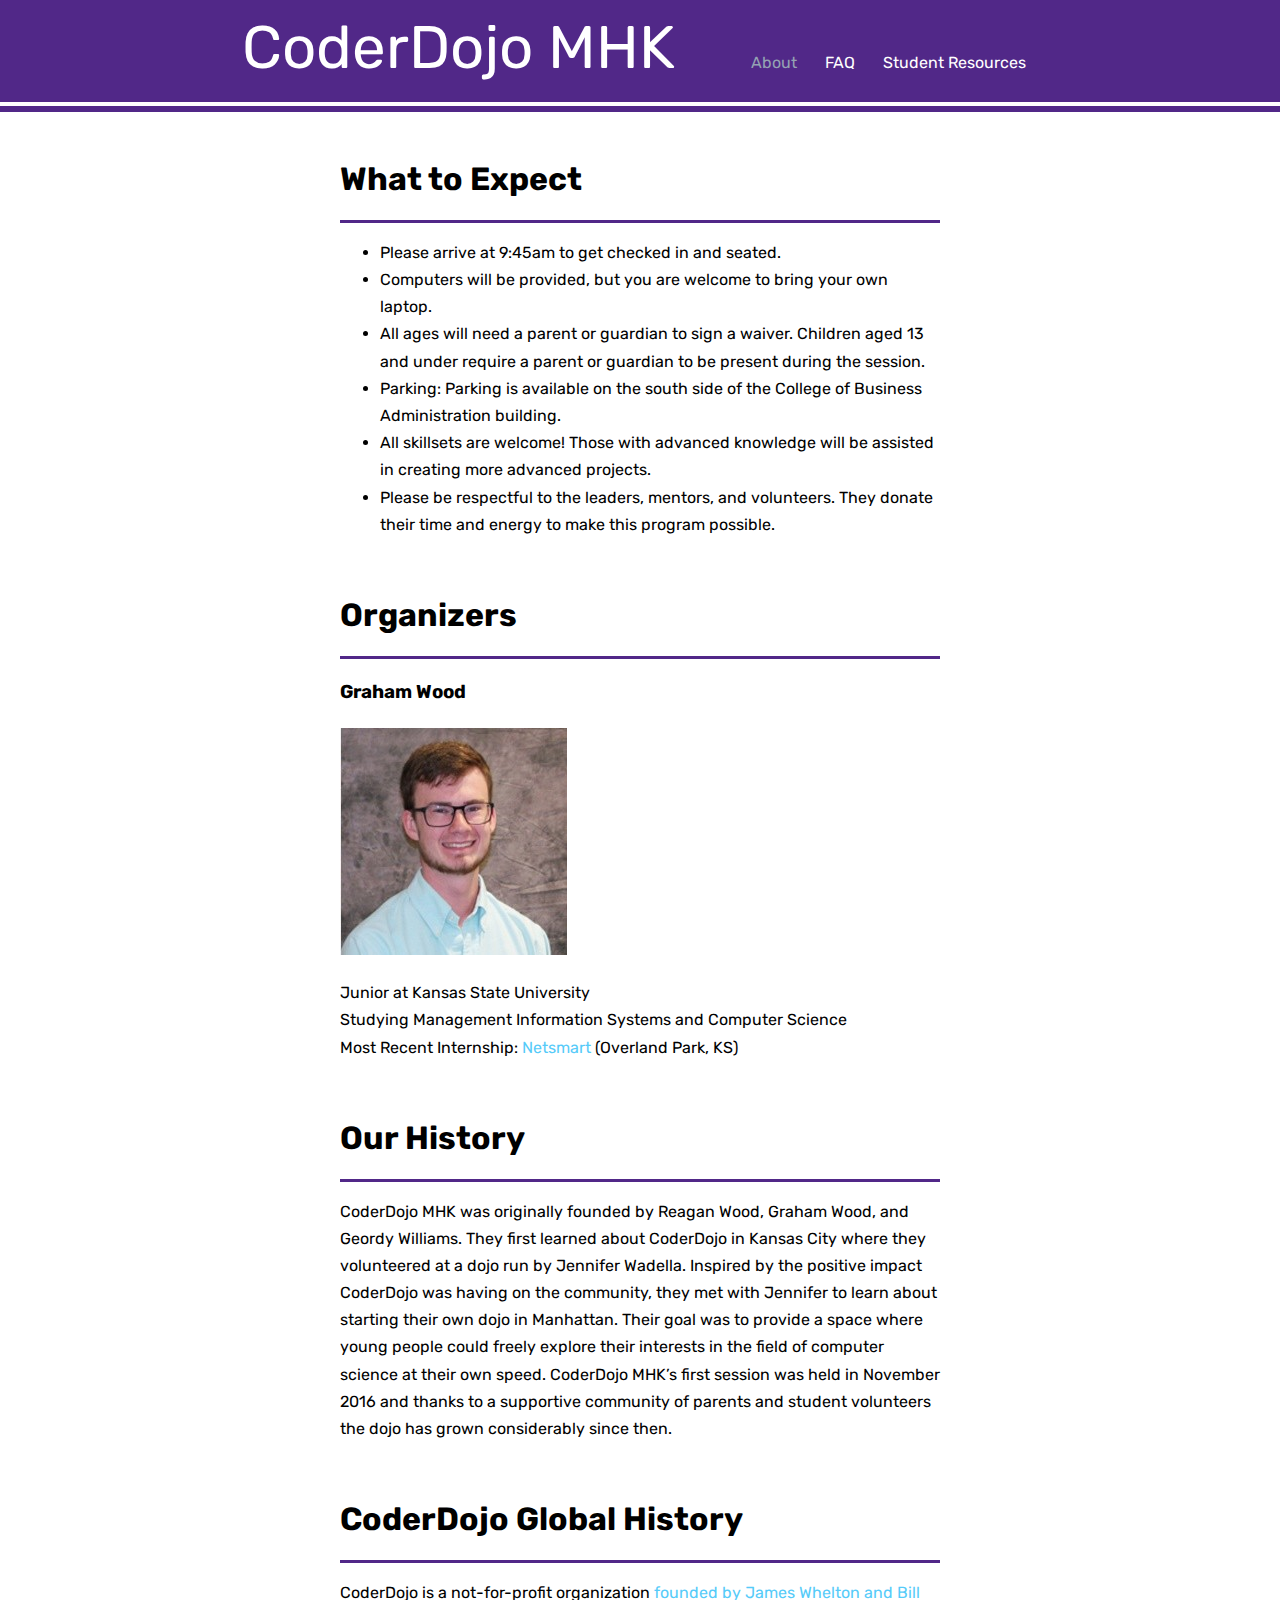
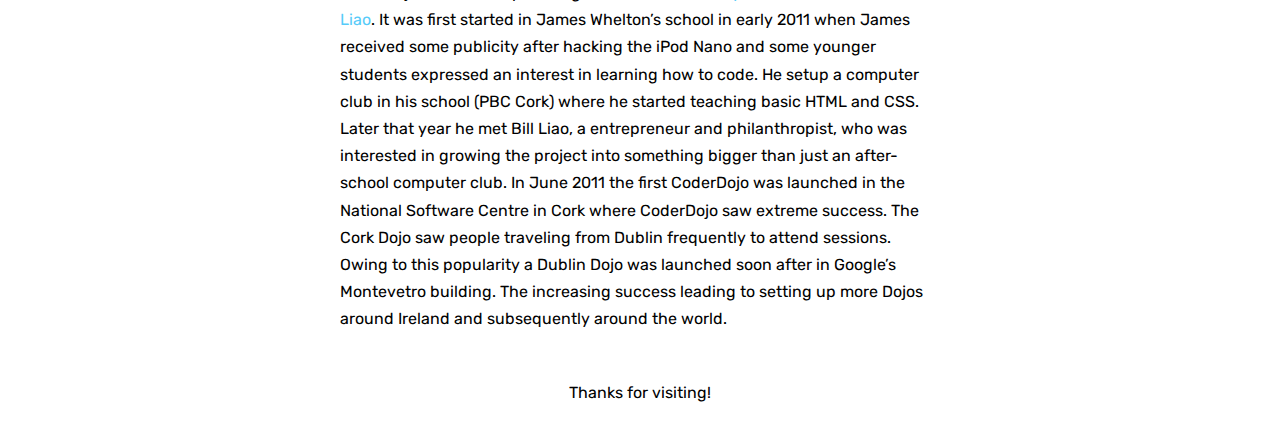
==== about.html @ be298325 "Finish updates" ====
<!DOCTYPE html>
<html lang="en">
<head>
    <meta charset="utf-8">
    <meta name="viewport" content="width=device-width, minimum-scale=1, initial-scale=1">
    <meta http-equiv="X-UA-Compatible" content="IE=edge">
    <link rel="stylesheet" type="text/css" href="https://fonts.googleapis.com/css?family=Rubik">
    <link rel="stylesheet" type="text/css" href="styles/main.css">
    <link rel="shortcut icon" href="favicon.ico">
    <title>About</title>
</head>

<body>
  <header>
  <div class="header-bar">
    <a id="header-title" href="/">CoderDojo MHK</a>
    <div class="header-btns">
      <a id="header-btn-active" href="about.html">About</a>
      <a id="header-btn" href="faq.html">FAQ</a>
      <a id="header-btn" href="student_resources.html">Student&nbsp;Resources</a>
    </div>
    <div class="header-line"></div>
  </div>
  </header>

  <main>
  <div class="container">
    <article>
    <div class="content-item">
      <div class="text">
        <h1 id="title">What to Expect</h1>
        <div class="underline"></div>
        <ul>
          <li>Please arrive at 9:45am to get checked in and seated.</li>
          <li>Computers will be provided, but you are welcome to bring your own laptop.</li>
          <li>All ages will need a parent or guardian to sign a waiver. Children aged 13 and under require a parent or guardian to be present during the session.</li>
          <li>Parking: Parking is available on the south side of the College of Business Administration building.</li>
          <li>All skillsets are welcome! Those with advanced knowledge will be assisted in creating more advanced projects.</li>
          <li>Please be respectful to the leaders, mentors, and volunteers. They donate their time and energy to make this program possible.</li>
        </ul>
      </div>
    </div>
    </article>

    <article>
    <div class="content-item">
      <div class="text">
        <h1 id="title">Organizers</h1>
        <div class="underline"></div>
        <h3>Graham Wood</h3>
        <img src="images/graham.jpeg">
        <p>
          Junior at Kansas State University<br>
          Studying Management Information Systems and Computer Science<br>
          Most Recent Internship: <a href="https://www.ntst.com/">Netsmart</a> (Overland Park, KS)
        <p>
      </div>
    </div>
    </article>

    <article>
    <div class="content-item">
      <div class="text">
        <h1 id="title">Our History</h1>
        <div class="underline"></div>
        <p>CoderDojo MHK was originally founded by Reagan Wood, Graham Wood, and Geordy Williams. They first learned about CoderDojo in Kansas City where they volunteered at a dojo run by Jennifer Wadella. Inspired by the positive impact CoderDojo was having on the community, they met with Jennifer to learn about starting their own dojo in Manhattan. Their goal was to provide a space where young people could freely explore their interests in the field of computer science at their own speed. CoderDojo MHK’s first session was held in November 2016 and thanks to a supportive community of parents and student volunteers the dojo has grown considerably since then.</p>
      </div>
    </div>
    </article>

    <article>
    <div class="content-item">
      <div class="text">
        <h1 id="title">CoderDojo Global History</h1>
        <div class="underline"></div>
        <p>CoderDojo is a not-for-profit organization <a href="http://coderdojo.com/about-us/key-people/">founded by James Whelton and Bill Liao</a>. It was first started in James Whelton’s school in early 2011 when James received some publicity after hacking the iPod Nano and some younger students expressed an interest in learning how to code. He setup a computer club in his school (PBC Cork) where he started teaching basic HTML and CSS. Later that year he met Bill Liao, a entrepreneur and philanthropist, who was interested in growing the project into something bigger than just an after-school computer club. In June 2011 the first CoderDojo was launched in the National Software Centre in Cork where CoderDojo saw extreme success. The Cork Dojo saw people traveling from Dublin frequently to attend sessions. Owing to this popularity a Dublin Dojo was launched soon after in Google’s Montevetro building. The increasing success leading to setting up more Dojos around Ireland and subsequently around the world.</p>
      </div>
    </div>
    </article>

    <footer>
    <div class="footer">
      <p>Thanks for visiting!</p>
    </div>
    </footer>

  </div>
  </main>
</body>
</html>
---- styles/main.css ----
body {
  padding: 0;
  margin: 0;
  font-family: Rubik, sans-serif;
  background-color: white;
}

a {
  text-decoration: none;
  color: #56CBF9;
}

a:visited {
  color: #3066BE;
}

/******************
    HEADER
 ******************/

.header-bar {
  width: 100%;
  height: 100px;
  padding-top: 12px;
  margin-bottom: 40px;
  background-color: #512888;
  text-align: center;
}

#header-title {
  font-size: 60px;
  color: white;
}

.header-btns {
  width: auto;
  display: inline-block;
  margin-top: 20px;
  margin-bottom: 20px;
  margin-left: 60px;
  text-align: center;
}

#header-btn,
#header-btn-active {
  margin-left: 12px;
  margin-right: 12px;
}

#header-btn {
  color: white;
}

#header-btn-active {
  color: #95A3B3;
}

.header-line {
  height: 4px;
  width: auto;
  background-color: white;
  position: relative;
  top: 10px;
}

/******************
    MAIN CONTENT
 ******************/

.container {
  margin-left: auto;
  margin-right: auto;
  width: 90%;
  max-width: 600px;
}

.content-item {
  margin-bottom: 50px;
  line-height: 1.7;
}

.underline {
  height: 3px;
  width: 100%;
  margin-top: -8px;
  background-color: #512888;
}

.footer {
  margin-top: 40px;
  margin-bottom: 20px;
  text-align: center;
}

@media only screen and (max-width: 800px) {
  .header-bar {
    height: 140px;
  }

  .header-btns {
    width: 100%;
    margin-left: 0;
  }

  .header-line {
    width: 100%;
    top: 0;
  }
}

@media only screen and (max-width: 450px) {
  .header-bar {
    height: 115px;
  }

  #header-title {
    font-size: 40px;
  }
}
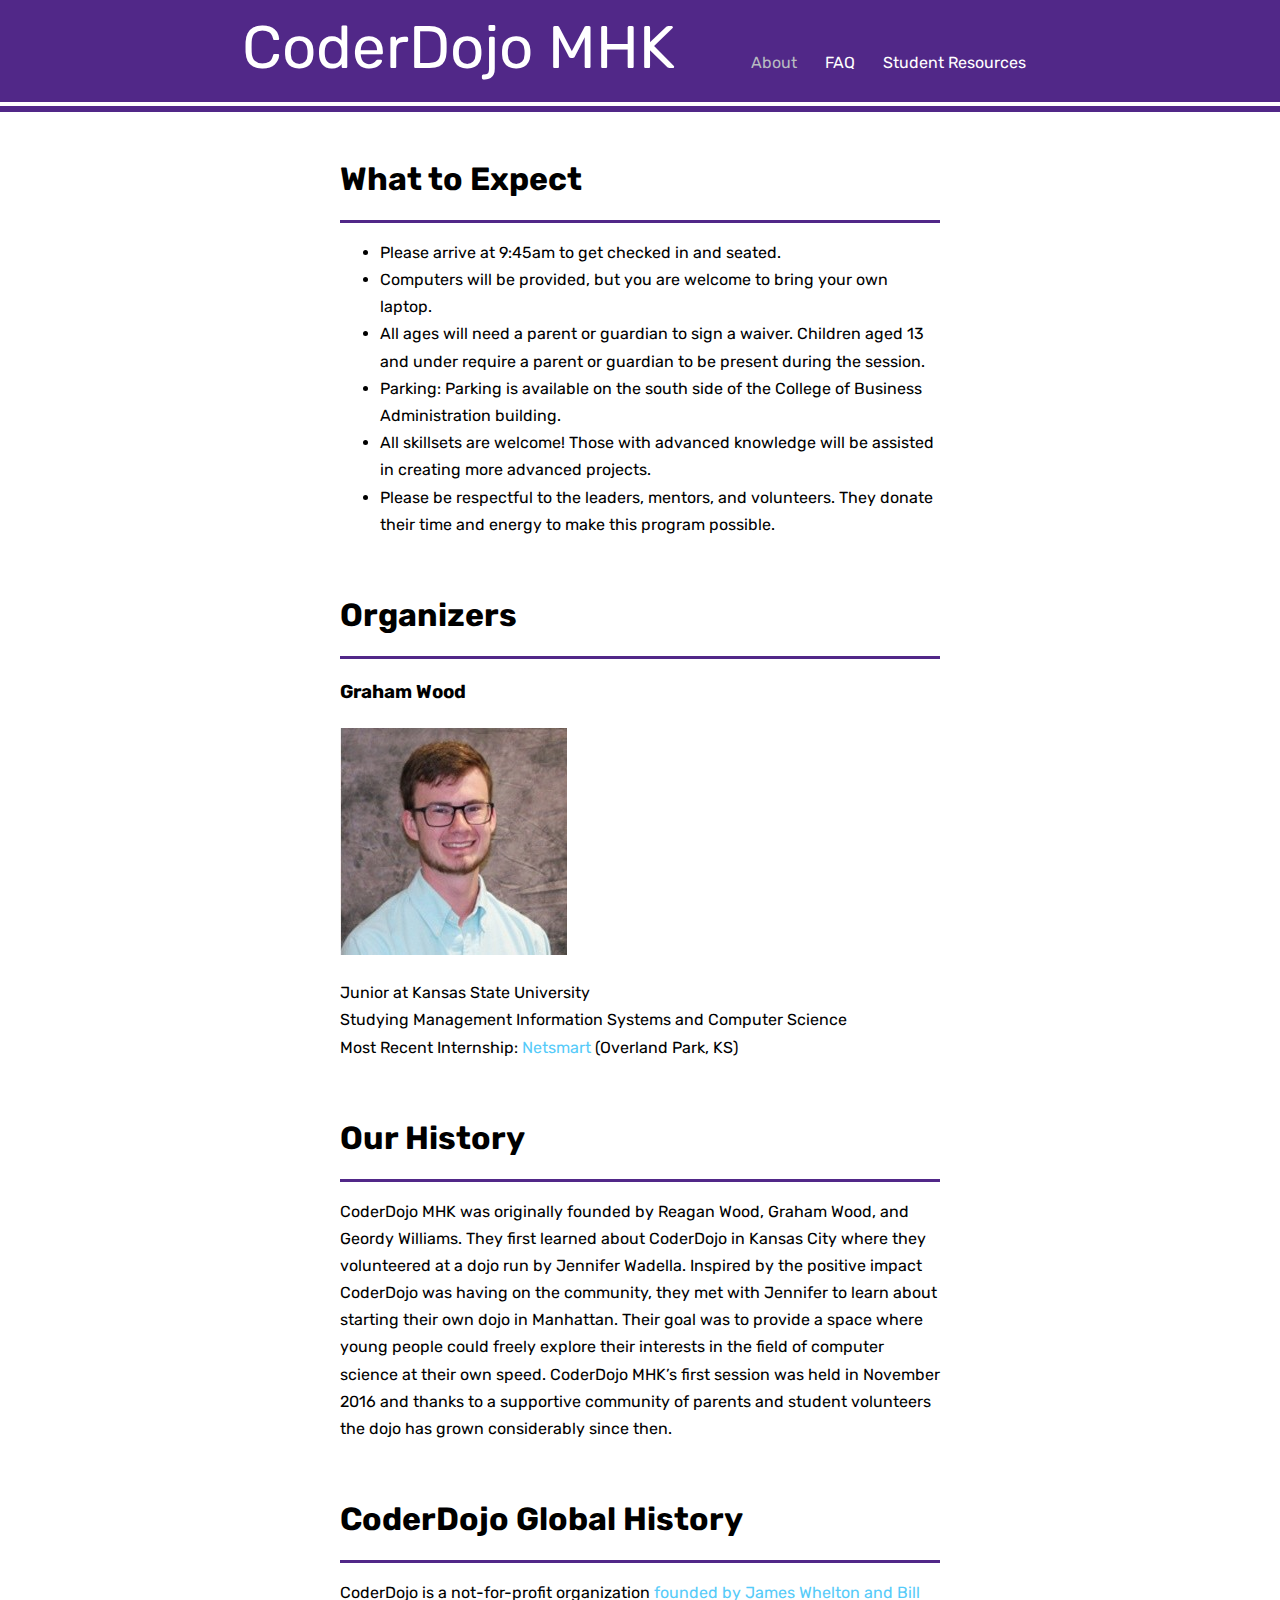
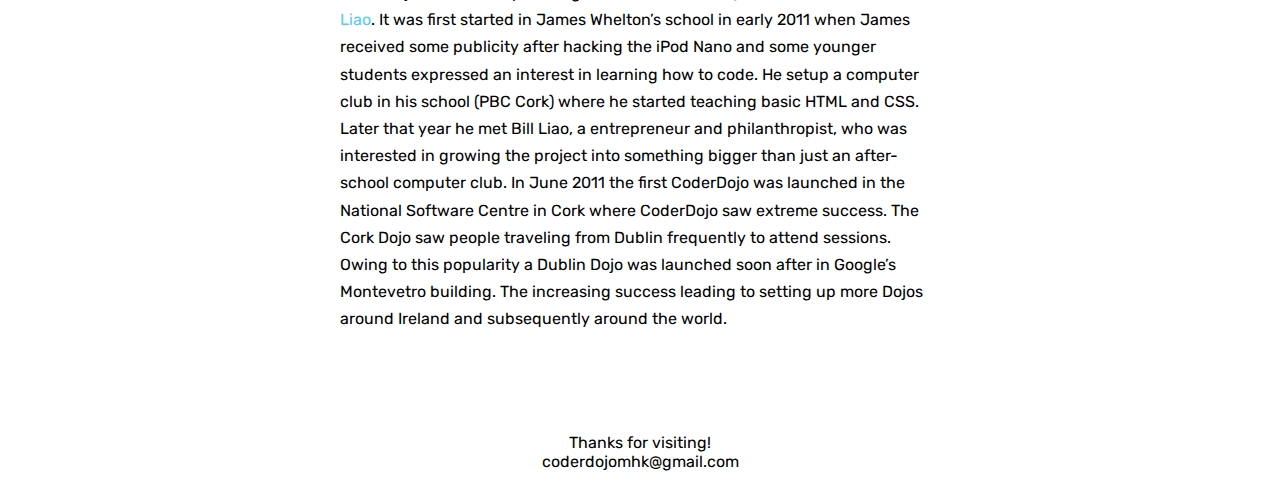
==== commit 1710bcbd: "Update footer" ====
--- a/about.html
+++ b/about.html
@@ -80,7 +80,7 @@
 
     <footer>
     <div class="footer">
-      <p>Thanks for visiting!</p>
+      <p>Thanks for visiting!<br>coderdojomhk@gmail.com</p>
     </div>
     </footer>
 
--- a/styles/main.css
+++ b/styles/main.css
@@ -52,7 +52,7 @@
 }
 
 #header-btn-active {
-  color: #95A3B3;
+  color: #B8BCC1;
 }
 
 .header-line {
@@ -87,8 +87,8 @@
 }
 
 .footer {
-  margin-top: 40px;
-  margin-bottom: 20px;
+  margin-top: 100px;
+  margin-bottom: 30px;
   text-align: center;
 }
 
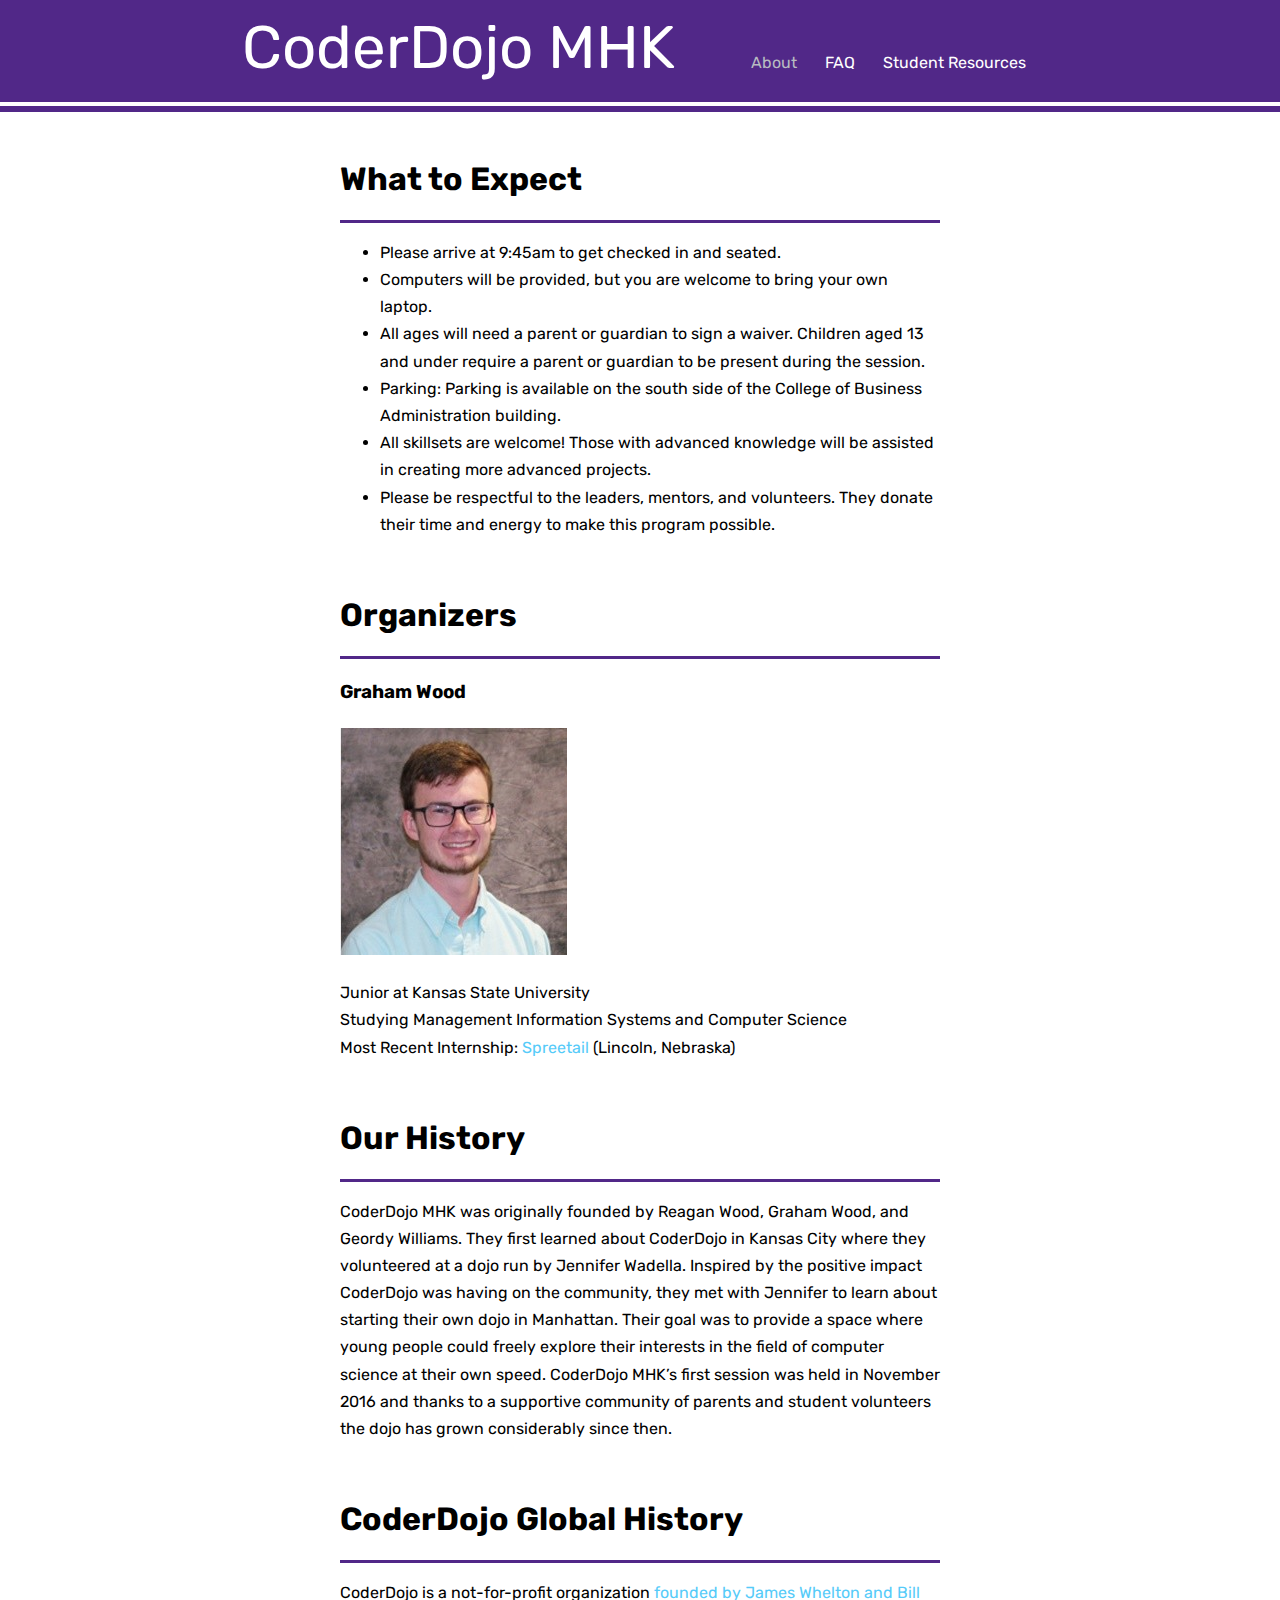
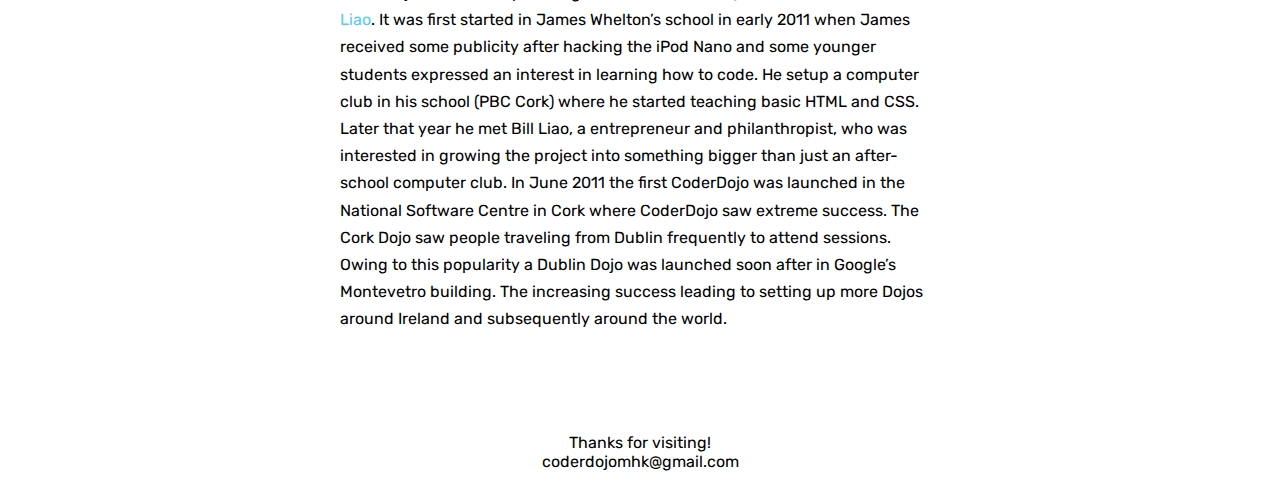
==== commit 5646c3c9: "Update about.html" ====
--- a/about.html
+++ b/about.html
@@ -52,7 +52,7 @@
         <p>
           Junior at Kansas State University<br>
           Studying Management Information Systems and Computer Science<br>
-          Most Recent Internship: <a href="https://www.ntst.com/">Netsmart</a> (Overland Park, KS)
+          Most Recent Internship: <a href="https://www.spreetail.com/">Spreetail</a> (Lincoln, Nebraska)
         <p>
       </div>
     </div>
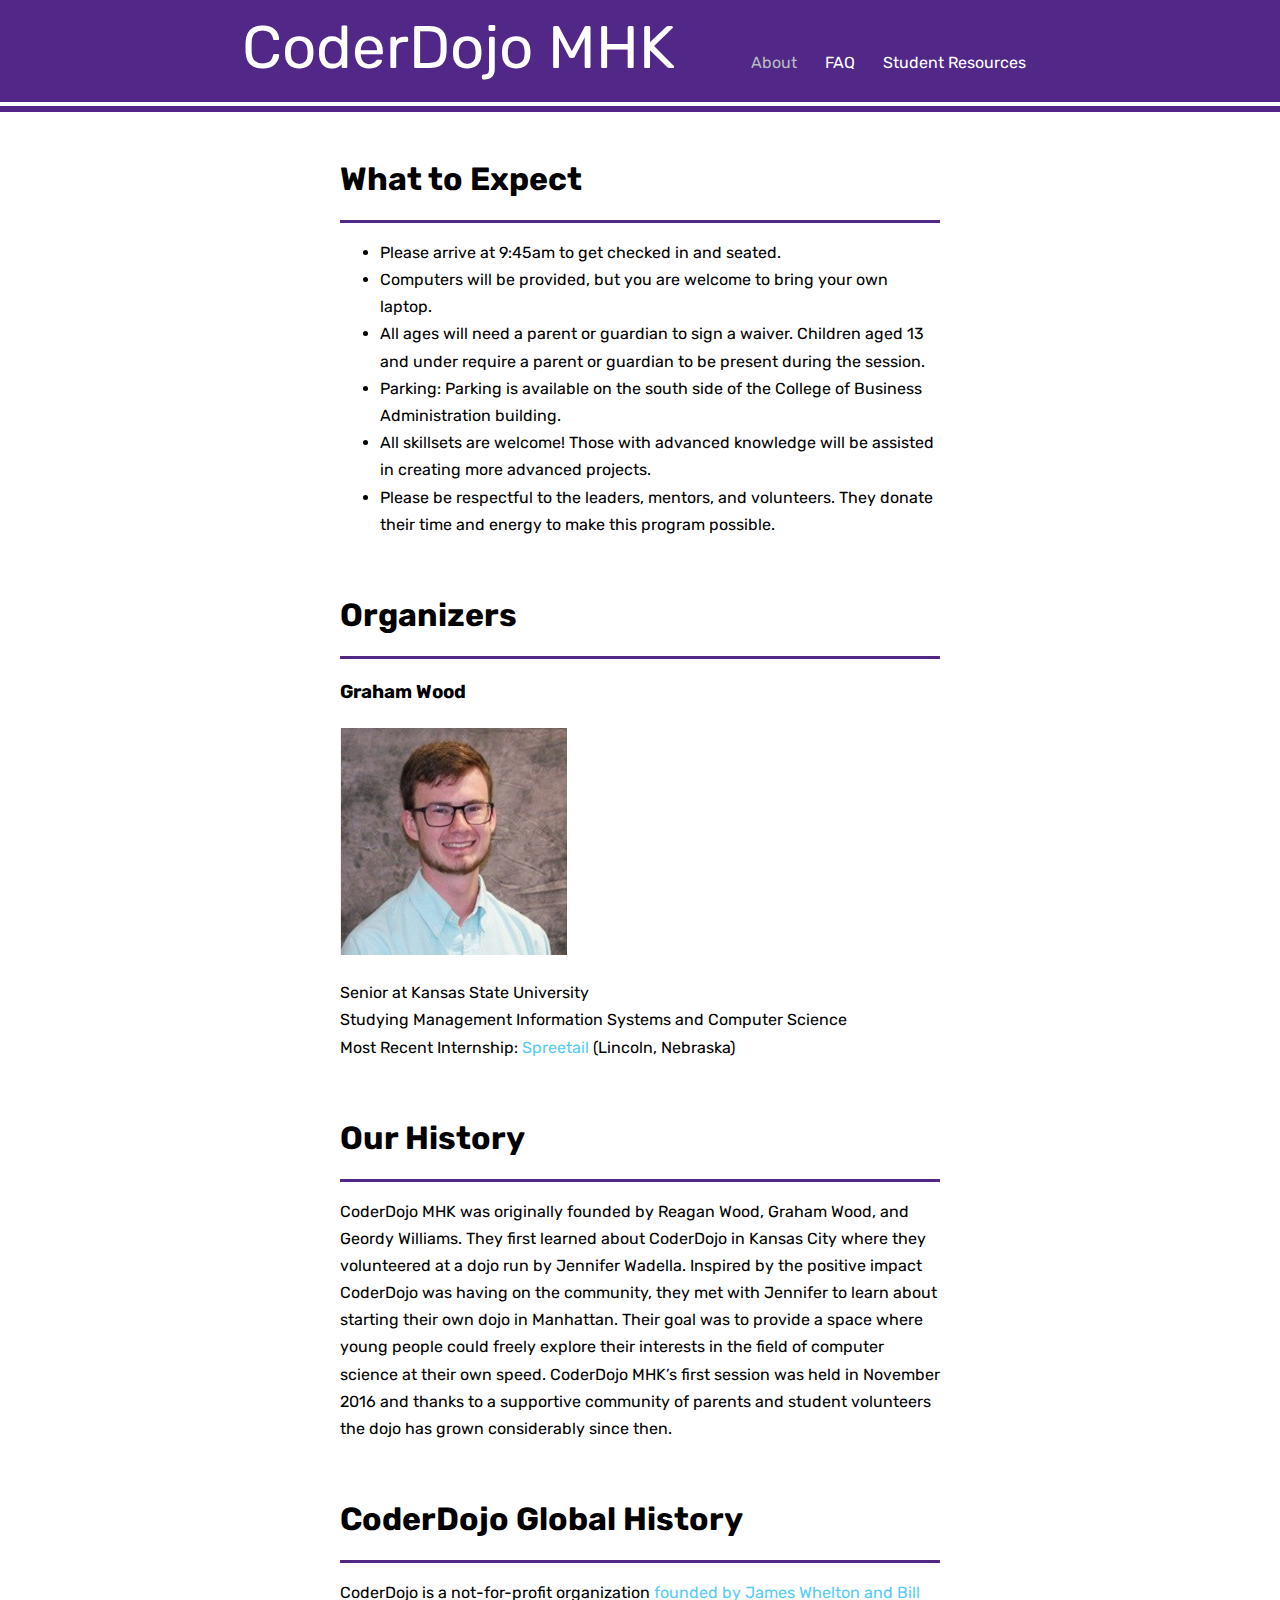
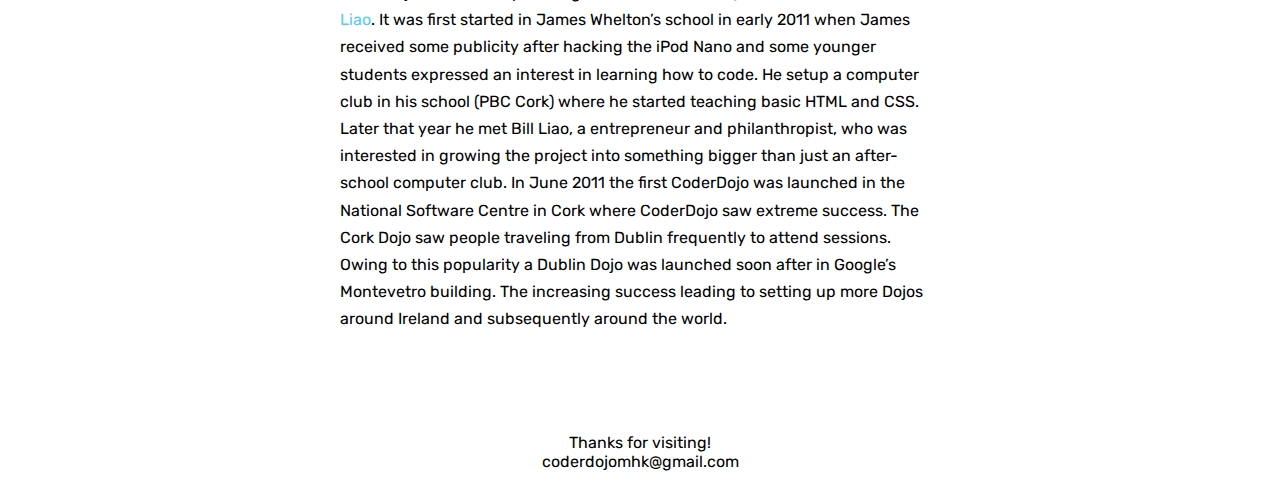
==== commit 090f9ca1: "Update about.html" ====
--- a/about.html
+++ b/about.html
@@ -50,7 +50,7 @@
         <h3>Graham Wood</h3>
         <img src="images/graham.jpeg">
         <p>
-          Junior at Kansas State University<br>
+          Senior at Kansas State University<br>
           Studying Management Information Systems and Computer Science<br>
           Most Recent Internship: <a href="https://www.spreetail.com/">Spreetail</a> (Lincoln, Nebraska)
         <p>
